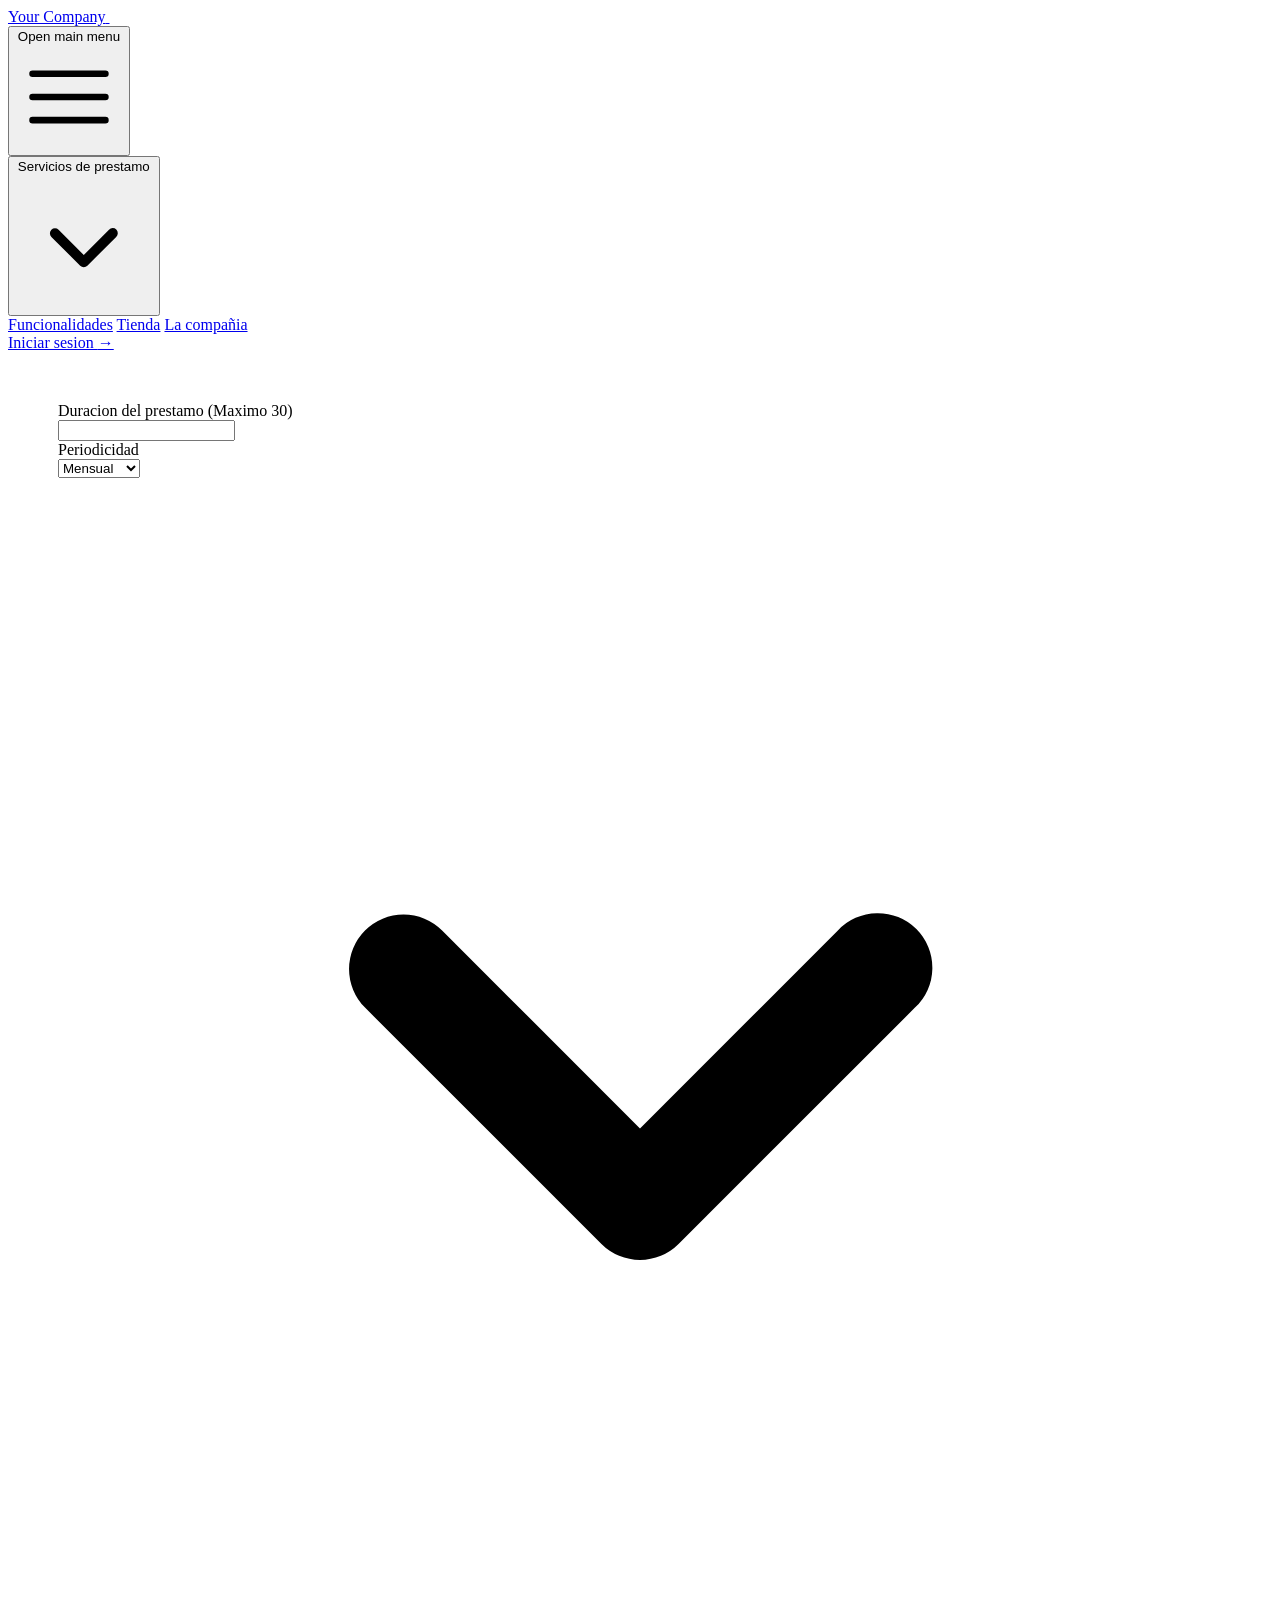
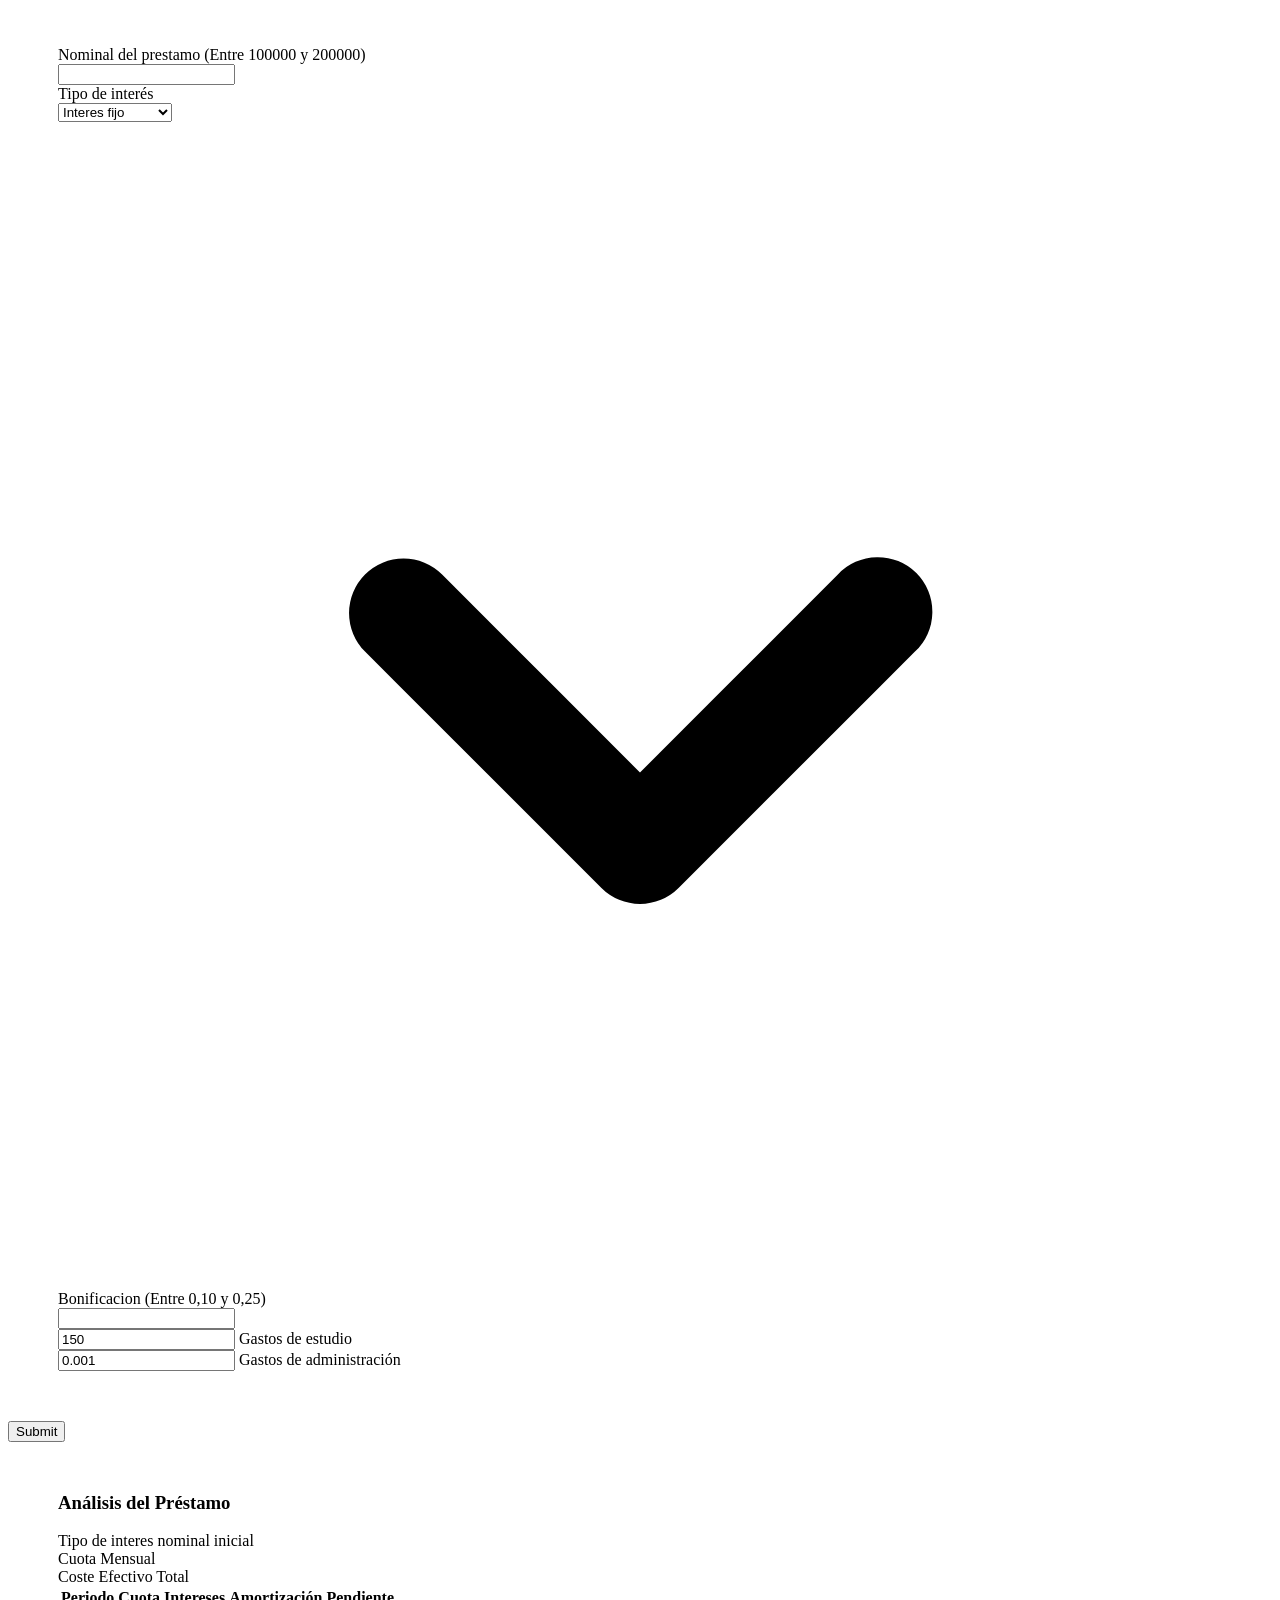
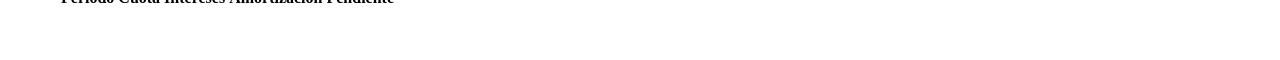
==== index.html @ 0142b844 "cambio nombres" ====
<!DOCTYPE html>
<html lang="en">

<head>
    <meta charset="UTF-8">
    <meta name="viewport" content="width=device-width, initial-scale=1.0">
    <title>Simulador Analisis</title>

    <script src="https://unpkg.com/@tailwindcss/browser@4"></script>

    <script src="https://cdn.jsdelivr.net/npm/@tailwindplus/elements@1" type="module"></script>
    
    <link rel="stylesheet" href="styles.css">

</head>

<header class="bg-white">
  <nav aria-label="Global" class="mx-auto flex max-w-7xl items-center justify-between p-6 lg:px-8">
    <div class="flex lg:flex-1">
      <a href="#" class="-m-1.5 p-1.5">
        <span class="sr-only">Your Company</span>
        <img src="https://tailwindcss.com/plus-assets/img/logos/mark.svg?color=indigo&shade=600" alt="" class="h-8 w-auto" />
      </a>
    </div>
    <div class="flex lg:hidden">
      <button type="button" command="show-modal" commandfor="mobile-menu" class="-m-2.5 inline-flex items-center justify-center rounded-md p-2.5 text-gray-700">
        <span class="sr-only">Open main menu</span>
        <svg viewBox="0 0 24 24" fill="none" stroke="currentColor" stroke-width="1.5" data-slot="icon" aria-hidden="true" class="size-6">
          <path d="M3.75 6.75h16.5M3.75 12h16.5m-16.5 5.25h16.5" stroke-linecap="round" stroke-linejoin="round" />
        </svg>
      </button>
    </div>
    <el-popover-group class="hidden lg:flex lg:gap-x-12">
      <div class="relative">
        <button popovertarget="desktop-menu-product" class="flex items-center gap-x-1 text-sm/6 font-semibold text-gray-900">
          Servicios de prestamo
          <svg viewBox="0 0 20 20" fill="currentColor" data-slot="icon" aria-hidden="true" class="size-5 flex-none text-gray-400">
            <path d="M5.22 8.22a.75.75 0 0 1 1.06 0L10 11.94l3.72-3.72a.75.75 0 1 1 1.06 1.06l-4.25 4.25a.75.75 0 0 1-1.06 0L5.22 9.28a.75.75 0 0 1 0-1.06Z" clip-rule="evenodd" fill-rule="evenodd" />
          </svg>
        </button>

        <el-popover id="desktop-menu-product" anchor="bottom" popover class="w-screen max-w-md overflow-hidden rounded-3xl bg-white shadow-lg outline-1 outline-gray-900/5 transition transition-discrete [--anchor-gap:--spacing(3)] backdrop:bg-transparent open:block data-closed:translate-y-1 data-closed:opacity-0 data-enter:duration-200 data-enter:ease-out data-leave:duration-150 data-leave:ease-in">
          <div class="p-4">
            <div class="group relative flex items-center gap-x-6 rounded-lg p-4 text-sm/6 hover:bg-gray-50">
              <div class="flex size-11 flex-none items-center justify-center rounded-lg bg-gray-50 group-hover:bg-white">
                <svg viewBox="0 0 24 24" fill="none" stroke="currentColor" stroke-width="1.5" data-slot="icon" aria-hidden="true" class="size-6 text-gray-600 group-hover:text-indigo-600">
                  <path d="M10.5 6a7.5 7.5 0 1 0 7.5 7.5h-7.5V6Z" stroke-linecap="round" stroke-linejoin="round" />
                  <path d="M13.5 10.5H21A7.5 7.5 0 0 0 13.5 3v7.5Z" stroke-linecap="round" stroke-linejoin="round" />
                </svg>
              </div>
              <div class="flex-auto">
                <a href="#" class="block font-semibold text-gray-900">
                  Analiticas
                  <span class="absolute inset-0"></span>
                </a>
                <p class="mt-1 text-gray-600">Get a better understanding of your traffic</p>
              </div>
            </div>
            <div class="group relative flex items-center gap-x-6 rounded-lg p-4 text-sm/6 hover:bg-gray-50">
              <div class="flex size-11 flex-none items-center justify-center rounded-lg bg-gray-50 group-hover:bg-white">
                <svg viewBox="0 0 24 24" fill="none" stroke="currentColor" stroke-width="1.5" data-slot="icon" aria-hidden="true" class="size-6 text-gray-600 group-hover:text-indigo-600">
                  <path d="M7.864 4.243A7.5 7.5 0 0 1 19.5 10.5c0 2.92-.556 5.709-1.568 8.268M5.742 6.364A7.465 7.465 0 0 0 4.5 10.5a7.464 7.464 0 0 1-1.15 3.993m1.989 3.559A11.209 11.209 0 0 0 8.25 10.5a3.75 3.75 0 1 1 7.5 0c0 .527-.021 1.049-.064 1.565M12 10.5a14.94 14.94 0 0 1-3.6 9.75m6.633-4.596a18.666 18.666 0 0 1-2.485 5.33" stroke-linecap="round" stroke-linejoin="round" />
                </svg>
              </div>
              <div class="flex-auto">
                <a href="#" class="block font-semibold text-gray-900">
                  Seguridad
                  <span class="absolute inset-0"></span>
                </a>
                <p class="mt-1 text-gray-600">Your customers’ data will be safe and secure</p>
              </div>
            </div>
            <div class="group relative flex items-center gap-x-6 rounded-lg p-4 text-sm/6 hover:bg-gray-50">
              <div class="flex size-11 flex-none items-center justify-center rounded-lg bg-gray-50 group-hover:bg-white">
                <svg viewBox="0 0 24 24" fill="none" stroke="currentColor" stroke-width="1.5" data-slot="icon" aria-hidden="true" class="size-6 text-gray-600 group-hover:text-indigo-600">
                  <path d="M13.5 16.875h3.375m0 0h3.375m-3.375 0V13.5m0 3.375v3.375M6 10.5h2.25a2.25 2.25 0 0 0 2.25-2.25V6a2.25 2.25 0 0 0-2.25-2.25H6A2.25 2.25 0 0 0 3.75 6v2.25A2.25 2.25 0 0 0 6 10.5Zm0 9.75h2.25A2.25 2.25 0 0 0 10.5 18v-2.25a2.25 2.25 0 0 0-2.25-2.25H6a2.25 2.25 0 0 0-2.25 2.25V18A2.25 2.25 0 0 0 6 20.25Zm9.75-9.75H18a2.25 2.25 0 0 0 2.25-2.25V6A2.25 2.25 0 0 0 18 3.75h-2.25A2.25 2.25 0 0 0 13.5 6v2.25a2.25 2.25 0 0 0 2.25 2.25Z" stroke-linecap="round" stroke-linejoin="round" />
                </svg>
              </div>
              <div class="flex-auto">
                <a href="#" class="block font-semibold text-gray-900">
                  Integracion
                  <span class="absolute inset-0"></span>
                </a>
                <p class="mt-1 text-gray-600">Connect with third-party tools</p>
              </div>
            </div>
            <div class="group relative flex items-center gap-x-6 rounded-lg p-4 text-sm/6 hover:bg-gray-50">
              <div class="flex size-11 flex-none items-center justify-center rounded-lg bg-gray-50 group-hover:bg-white">
                <svg viewBox="0 0 24 24" fill="none" stroke="currentColor" stroke-width="1.5" data-slot="icon" aria-hidden="true" class="size-6 text-gray-600 group-hover:text-indigo-600">
                  <path d="M16.023 9.348h4.992v-.001M2.985 19.644v-4.992m0 0h4.992m-4.993 0 3.181 3.183a8.25 8.25 0 0 0 13.803-3.7M4.031 9.865a8.25 8.25 0 0 1 13.803-3.7l3.181 3.182m0-4.991v4.99" stroke-linecap="round" stroke-linejoin="round" />
                </svg>
              </div>
              <div class="flex-auto">
                <a href="#" class="block font-semibold text-gray-900">
                  Automatizacion
                  <span class="absolute inset-0"></span>
                </a>
                <p class="mt-1 text-gray-600">Build strategic funnels that will convert</p>
              </div>
            </div>
          </div>
          <div class="grid grid-cols-2 divide-x divide-gray-900/5 bg-gray-50">
            <a href="#" class="flex items-center justify-center gap-x-2.5 p-3 text-sm/6 font-semibold text-gray-900 hover:bg-gray-100">
              <svg viewBox="0 0 20 20" fill="currentColor" data-slot="icon" aria-hidden="true" class="size-5 flex-none text-gray-400">
                <path d="M2 10a8 8 0 1 1 16 0 8 8 0 0 1-16 0Zm6.39-2.908a.75.75 0 0 1 .766.027l3.5 2.25a.75.75 0 0 1 0 1.262l-3.5 2.25A.75.75 0 0 1 8 12.25v-4.5a.75.75 0 0 1 .39-.658Z" clip-rule="evenodd" fill-rule="evenodd" />
              </svg>
              Ver demostracion
            </a>
            <a href="#" class="flex items-center justify-center gap-x-2.5 p-3 text-sm/6 font-semibold text-gray-900 hover:bg-gray-100">
              <svg viewBox="0 0 20 20" fill="currentColor" data-slot="icon" aria-hidden="true" class="size-5 flex-none text-gray-400">
                <path d="M2 3.5A1.5 1.5 0 0 1 3.5 2h1.148a1.5 1.5 0 0 1 1.465 1.175l.716 3.223a1.5 1.5 0 0 1-1.052 1.767l-.933.267c-.41.117-.643.555-.48.95a11.542 11.542 0 0 0 6.254 6.254c.395.163.833-.07.95-.48l.267-.933a1.5 1.5 0 0 1 1.767-1.052l3.223.716A1.5 1.5 0 0 1 18 15.352V16.5a1.5 1.5 0 0 1-1.5 1.5H15c-1.149 0-2.263-.15-3.326-.43A13.022 13.022 0 0 1 2.43 8.326 13.019 13.019 0 0 1 2 5V3.5Z" clip-rule="evenodd" fill-rule="evenodd" />
              </svg>
              Contactanos
            </a>
          </div>
        </el-popover>
      </div>

      <a href="#" class="text-sm/6 font-semibold text-gray-900">Funcionalidades</a>
      <a href="#" class="text-sm/6 font-semibold text-gray-900">Tienda</a>
      <a href="#" class="text-sm/6 font-semibold text-gray-900">La compañia</a>
    </el-popover-group>
    <div class="hidden lg:flex lg:flex-1 lg:justify-end">
      <a href="#" class="text-sm/6 font-semibold text-gray-900">Iniciar sesion <span aria-hidden="true">&rarr;</span></a>
    </div>
  </nav>
  <el-dialog>
    <dialog id="mobile-menu" class="backdrop:bg-transparent lg:hidden">
      <div tabindex="0" class="fixed inset-0 focus:outline-none">
        <el-dialog-panel class="fixed inset-y-0 right-0 z-50 w-full overflow-y-auto bg-white p-6 sm:max-w-sm sm:ring-1 sm:ring-gray-900/10">
          <div class="flex items-center justify-between">
            <a href="#" class="-m-1.5 p-1.5">
              <span class="sr-only">Your Company</span>
              <img src="https://tailwindcss.com/plus-assets/img/logos/mark.svg?color=indigo&shade=600" alt="" class="h-8 w-auto" />
            </a>
            <button type="button" command="close" commandfor="mobile-menu" class="-m-2.5 rounded-md p-2.5 text-gray-700">
              <span class="sr-only">Close menu</span>
              <svg viewBox="0 0 24 24" fill="none" stroke="currentColor" stroke-width="1.5" data-slot="icon" aria-hidden="true" class="size-6">
                <path d="M6 18 18 6M6 6l12 12" stroke-linecap="round" stroke-linejoin="round" />
              </svg>
            </button>
          </div>
          <div class="mt-6 flow-root">
            <div class="-my-6 divide-y divide-gray-500/10">
              <div class="space-y-2 py-6">
                <div class="-mx-3">
                  <button type="button" command="--toggle" commandfor="products" class="flex w-full items-center justify-between rounded-lg py-2 pr-3.5 pl-3 text-base/7 font-semibold text-gray-900 hover:bg-gray-50">
                    Product
                    <svg viewBox="0 0 20 20" fill="currentColor" data-slot="icon" aria-hidden="true" class="size-5 flex-none in-aria-expanded:rotate-180">
                      <path d="M5.22 8.22a.75.75 0 0 1 1.06 0L10 11.94l3.72-3.72a.75.75 0 1 1 1.06 1.06l-4.25 4.25a.75.75 0 0 1-1.06 0L5.22 9.28a.75.75 0 0 1 0-1.06Z" clip-rule="evenodd" fill-rule="evenodd" />
                    </svg>
                  </button>
                  <el-disclosure id="products" hidden class="mt-2 block space-y-2">
                    <a href="#" class="block rounded-lg py-2 pr-3 pl-6 text-sm/7 font-semibold text-gray-900 hover:bg-gray-50">Analytics</a>
                    <a href="#" class="block rounded-lg py-2 pr-3 pl-6 text-sm/7 font-semibold text-gray-900 hover:bg-gray-50">Engagement</a>
                    <a href="#" class="block rounded-lg py-2 pr-3 pl-6 text-sm/7 font-semibold text-gray-900 hover:bg-gray-50">Security</a>
                    <a href="#" class="block rounded-lg py-2 pr-3 pl-6 text-sm/7 font-semibold text-gray-900 hover:bg-gray-50">Integrations</a>
                    <a href="#" class="block rounded-lg py-2 pr-3 pl-6 text-sm/7 font-semibold text-gray-900 hover:bg-gray-50">Automations</a>
                    <a href="#" class="block rounded-lg py-2 pr-3 pl-6 text-sm/7 font-semibold text-gray-900 hover:bg-gray-50">Watch demo</a>
                    <a href="#" class="block rounded-lg py-2 pr-3 pl-6 text-sm/7 font-semibold text-gray-900 hover:bg-gray-50">Contact sales</a>
                  </el-disclosure>
                </div>
                <a href="#" class="-mx-3 block rounded-lg px-3 py-2 text-base/7 font-semibold text-gray-900 hover:bg-gray-50">Features</a>
                <a href="#" class="-mx-3 block rounded-lg px-3 py-2 text-base/7 font-semibold text-gray-900 hover:bg-gray-50">Marketplace</a>
                <a href="#" class="-mx-3 block rounded-lg px-3 py-2 text-base/7 font-semibold text-gray-900 hover:bg-gray-50">Company</a>
              </div>
              <div class="py-6">
                <a href="#" class="-mx-3 block rounded-lg px-3 py-2.5 text-base/7 font-semibold text-gray-900 hover:bg-gray-50">Log in</a>
              </div>
            </div>
          </div>
        </el-dialog-panel>
      </div>
    </dialog>
  </el-dialog>
</header>


<body>
    <div class="distancia">
        <form id="miFormulario">
            <div class="space-y-12">
                <div class="mt-10 grid grid-cols-1 gap-x-6 gap-y-8 sm:grid-cols-6">
                    <div class="sm:col-span-3">
                        <label for="first-name" class="block text-sm/6 font-medium text-gray-900">Duracion del
                            prestamo (Maximo 30)</label>
                        <div class="mt-2">
                            <input id="id_duracion_prestamo" type="text" name="duracion_prestamo"
                                class="block w-full rounded-md bg-white px-3 py-1.5 text-base text-gray-900 outline-1 -outline-offset-1 outline-gray-300 placeholder:text-gray-400 focus:outline-2 focus:-outline-offset-2 focus:outline-indigo-600 sm:text-sm/6" />
                        </div>
                    </div>

                    <div class="sm:col-span-3">
                        <label for="Periodicidad" class="block text-sm/6 font-medium text-gray-900">Periodicidad</label>
                        <div class="mt-2 grid grid-cols-1">
                            <select id="id_periodicidad" name="periodicidad"
                                class="col-start-1 row-start-1 w-full appearance-none rounded-md bg-white py-1.5 pr-8 pl-3 text-base text-gray-900 outline-1 -outline-offset-1 outline-gray-300 focus:outline-2 focus:-outline-offset-2 focus:outline-indigo-600 sm:text-sm/6">
                                <option value="12">Mensual</option>
                                <option value="4">Trimestral</option>
                                <option value="2">Semestral</option>
                                <option value="1">Anual</option>
                            </select>
                            <svg viewBox="0 0 16 16" fill="currentColor" data-slot="icon" aria-hidden="true"
                                class="pointer-events-none col-start-1 row-start-1 mr-2 size-5 self-center justify-self-end text-gray-500 sm:size-4">
                                <path
                                    d="M4.22 6.22a.75.75 0 0 1 1.06 0L8 8.94l2.72-2.72a.75.75 0 1 1 1.06 1.06l-3.25 3.25a.75.75 0 0 1-1.06 0L4.22 7.28a.75.75 0 0 1 0-1.06Z"
                                    clip-rule="evenodd" fill-rule="evenodd" />
                            </svg>
                        </div>
                    </div>

                    <div class="sm:col-span-3">
                        <label for="last-name" class="block text-sm/6 font-medium text-gray-900">Nominal del
                            prestamo (Entre 100000 y 200000)</label>
                        <div class="mt-2">
                            <input id="id_nominal" type="text" name="nominal" autocomplete="family-name"
                                class="block w-full rounded-md bg-white px-3 py-1.5 text-base text-gray-900 outline-1 -outline-offset-1 outline-gray-300 placeholder:text-gray-400 focus:outline-2 focus:-outline-offset-2 focus:outline-indigo-600 sm:text-sm/6" />
                        </div>

                    </div>

                    <div class="sm:col-span-3">
                        <label for="Interes" class="block text-sm/6 font-medium text-gray-900">Tipo de interés</label>
                        <div class="mt-2 grid grid-cols-1">
                            <select id="id_interes" name="interes"
                                class="col-start-1 row-start-1 w-full appearance-none rounded-md bg-white py-1.5 pr-8 pl-3 text-base text-gray-900 outline-1 -outline-offset-1 outline-gray-300 focus:outline-2 focus:-outline-offset-2 focus:outline-indigo-600 sm:text-sm/6">
                                <option value="1">Interes fijo </option>
                                <option value="0.5">Interes variable</option>
                            </select>
                            <svg viewBox="0 0 16 16" fill="currentColor" data-slot="icon" aria-hidden="true"
                                class="pointer-events-none col-start-1 row-start-1 mr-2 size-5 self-center justify-self-end text-gray-500 sm:size-4">
                                <path
                                    d="M4.22 6.22a.75.75 0 0 1 1.06 0L8 8.94l2.72-2.72a.75.75 0 1 1 1.06 1.06l-3.25 3.25a.75.75 0 0 1-1.06 0L4.22 7.28a.75.75 0 0 1 0-1.06Z"
                                    clip-rule="evenodd" fill-rule="evenodd" />
                            </svg>
                        </div>
                    </div>

                        <div class="sm:col-span-3">
                            <label for="last-name"
                                class="block text-sm/6 font-medium text-gray-900">Bonificacion (Entre 0,10 y 0,25)</label>
                            <div class="mt-2">
                                <input id="id_bonificacion" type="text" name="bonificacion"
                                    class="block w-full rounded-md bg-white px-3 py-1.5 text-base text-gray-900 outline-1 -outline-offset-1 outline-gray-300 placeholder:text-gray-400 focus:outline-2 focus:-outline-offset-2 focus:outline-indigo-600 sm:text-sm/6" />
                            </div>

                        </div>
                        <div class="relative mt-6">
                            <input type="text" id="disabled_outlined" name="gastos_estudio" value="150"
                                class="block px-2.5 pb-2.5 pt-4 w-full text-sm text-gray-900 bg-transparent rounded-lg border-1 border-gray-300 appearance-none focus:outline-none focus:ring-0 focus:border-indigo-600 peer"
                                placeholder="150 euros" readonly />

                            <label for="disabled_outlined"
                                class="absolute text-sm text-gray-500 duration-300 transform -translate-y-4 scale-75 top-2 z-10 origin-[0] bg-white px-2 peer-focus:px-2 peer-focus:text-indigo-600 peer-placeholder-shown:scale-100 peer-placeholder-shown:-translate-y-1/2 peer-placeholder-shown:top-1/2 peer-focus:top-2 peer-focus:scale-75 peer-focus:-translate-y-4 start-1">
                                Gastos de estudio
                            </label>
                        </div>

                        <div class="relative mt-6">
                            <input type="text" id="disabled_outlined" name="gastos_admin" value="0.001"
                                class="block px-2.5 pb-2.5 pt-4 w-full text-sm text-gray-900 bg-transparent rounded-lg border-1 border-gray-300 appearance-none focus:outline-none focus:ring-0 focus:border-indigo-600 peer"
                                placeholder="1 por mil" readonly />

                            <label for="disabled_outlined"
                                class="absolute text-sm text-gray-500 duration-300 transform -translate-y-4 scale-75 top-2 z-10 origin-[0] bg-white px-2 peer-focus:px-2 peer-focus:text-indigo-600 peer-placeholder-shown:scale-100 peer-placeholder-shown:-translate-y-1/2 peer-placeholder-shown:top-1/2 peer-focus:top-2 peer-focus:scale-75 peer-focus:-translate-y-4 start-1">
                                Gastos de administración
                            </label>
                        </div>
                    
                </div>
            </div>
    </div>

            <div class="mt-6 flex items-center justify-self-center gap-x-6">
                <input type="submit"
                    class="rounded-md bg-indigo-600 px-3 py-2 text-sm font-semibold text-white shadow-xs hover:bg-indigo-500 focus-visible:outline-2 focus-visible:outline-offset-2 focus-visible:outline-indigo-600"></input>
            </div>
        </form>
    </div>

    <div class="distancia">
        <div id="resultados" class="hidden p-4 mb-4 bg-white border border-gray-200 rounded-lg shadow-sm sm:p-6">
            <div class="items-center justify-between pb-4 mb-4 border-b border-gray-200 sm:flex">
                <h3 class="text-xl font-semibold text-gray-900">Análisis del Préstamo</h3>
            </div>
            
            <div class="grid grid-cols-1 gap-4 mb-6 sm:grid-cols-3">
                <div class="p-4 bg-blue-50 rounded-lg">
                    <dt class="text-sm font-medium text-blue-600 uppercase">Tipo de interes nominal inicial</dt>
                    <dd id="tin_anual" class="text-2xl font-extrabold text-blue-900"></dd>
                </div>
                <div class="p-4 bg-green-50 rounded-lg">
                    <dt class="text-sm font-medium text-green-600 uppercase">Cuota Mensual</dt>
                    <dd id="cuota_estandar" class="text-2xl font-extrabold text-green-900"></dd>
                </div>
                <div class="p-4 bg-purple-50 rounded-lg">
                    <dt class="text-sm font-medium text-purple-600 uppercase">Coste Efectivo Total</dt>
                    <dd id="coste_total_efectivo" class="text-2xl font-extrabold text-purple-900"></dd>
                </div>
            </div>

            <div class="relative overflow-x-auto shadow-md sm:rounded-lg">
                <table class="w-full text-sm text-right text-gray-500">
                    <thead class="text-xs text-gray-700 uppercase bg-gray-50">
                        <tr>
                            <th  class="px-6 py-3 text-center">Periodo</th>
                            <th  class="px-6 py-3">Cuota</th>
                            <th  class="px-6 py-3">Intereses</th>
                            <th  class="px-6 py-3">Amortización</th>
                            <th  class="px-6 py-3">Pendiente</th>
                        </tr>
                    </thead>
                    <tbody id="cuerpo_tabla">
                    
                    </tbody>
                </table>
            </div>
        </div>
    </div>
        

</body>

<script src="script.js"></script>

</html>
---- styles.css ----
.distancia{
    margin-left: 50px;
    margin-right: 50px;
    margin-top: 50px;
    margin-bottom: 50px;
}
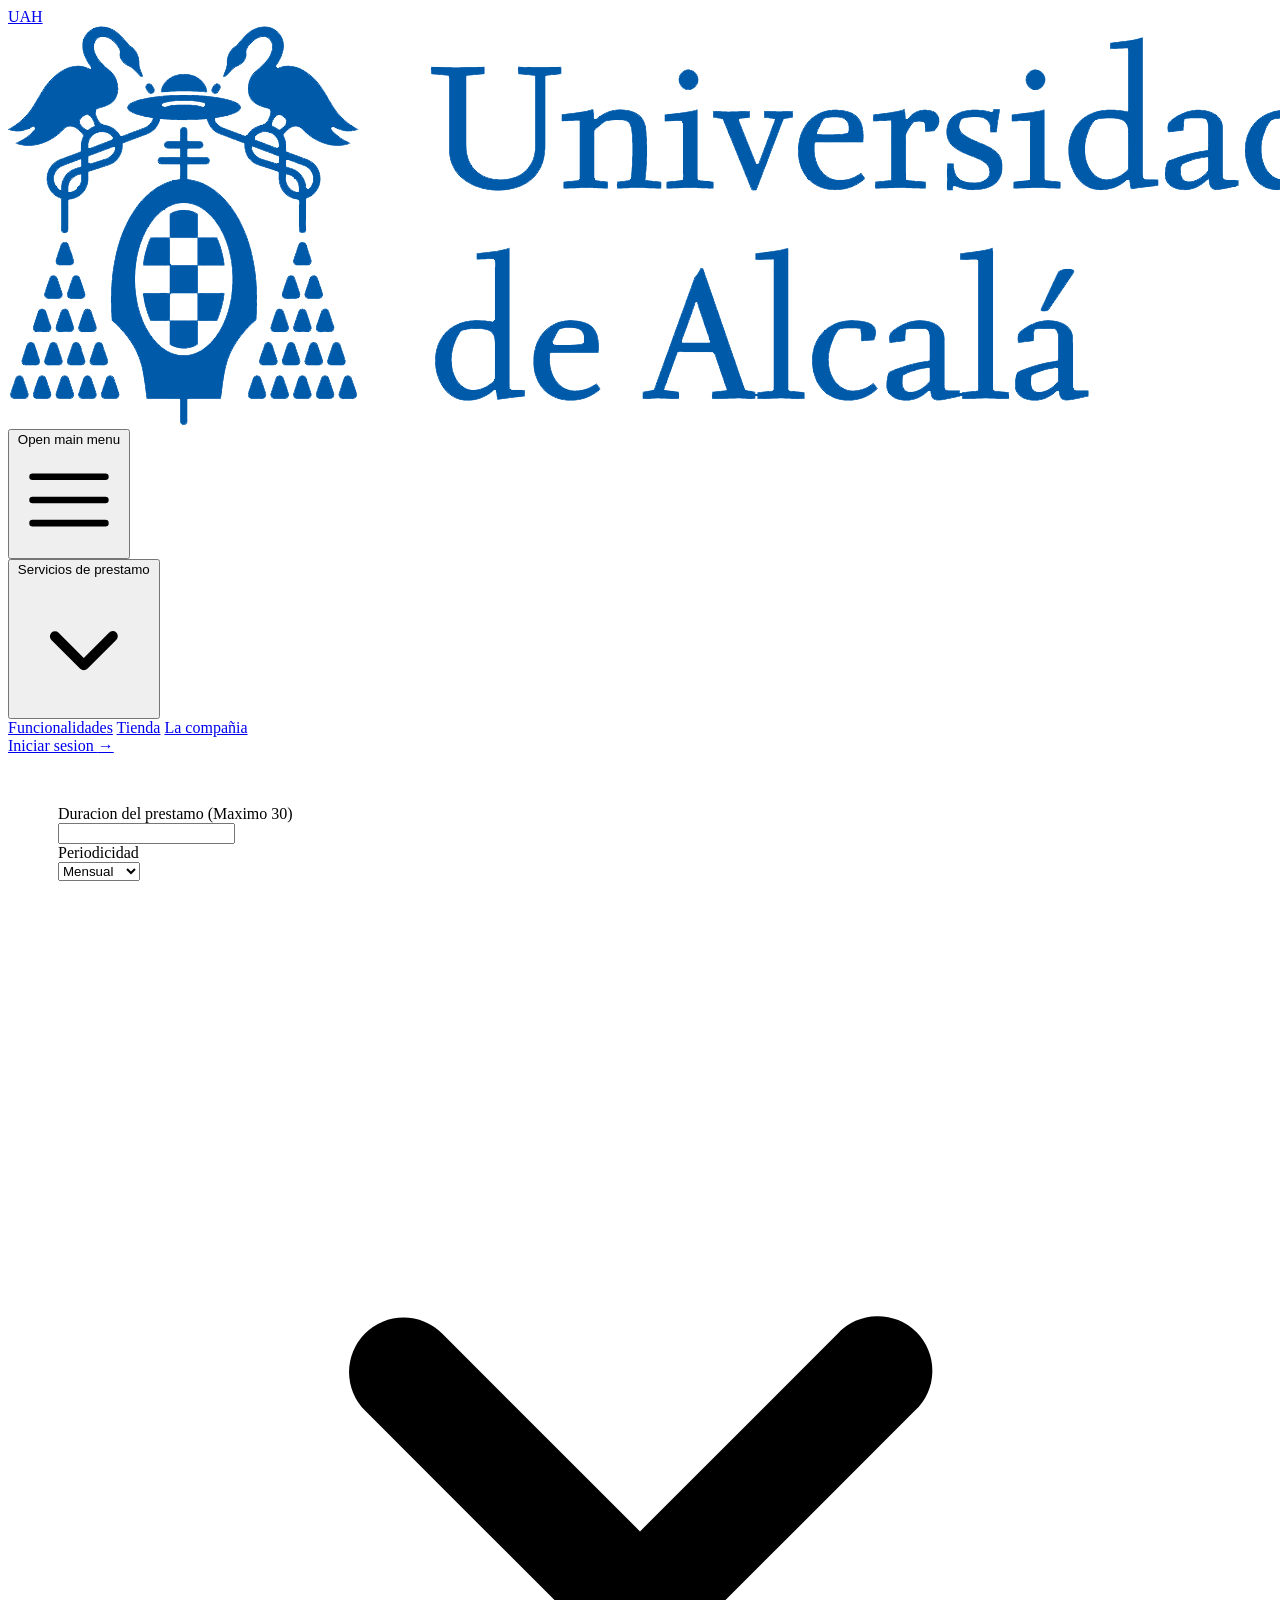
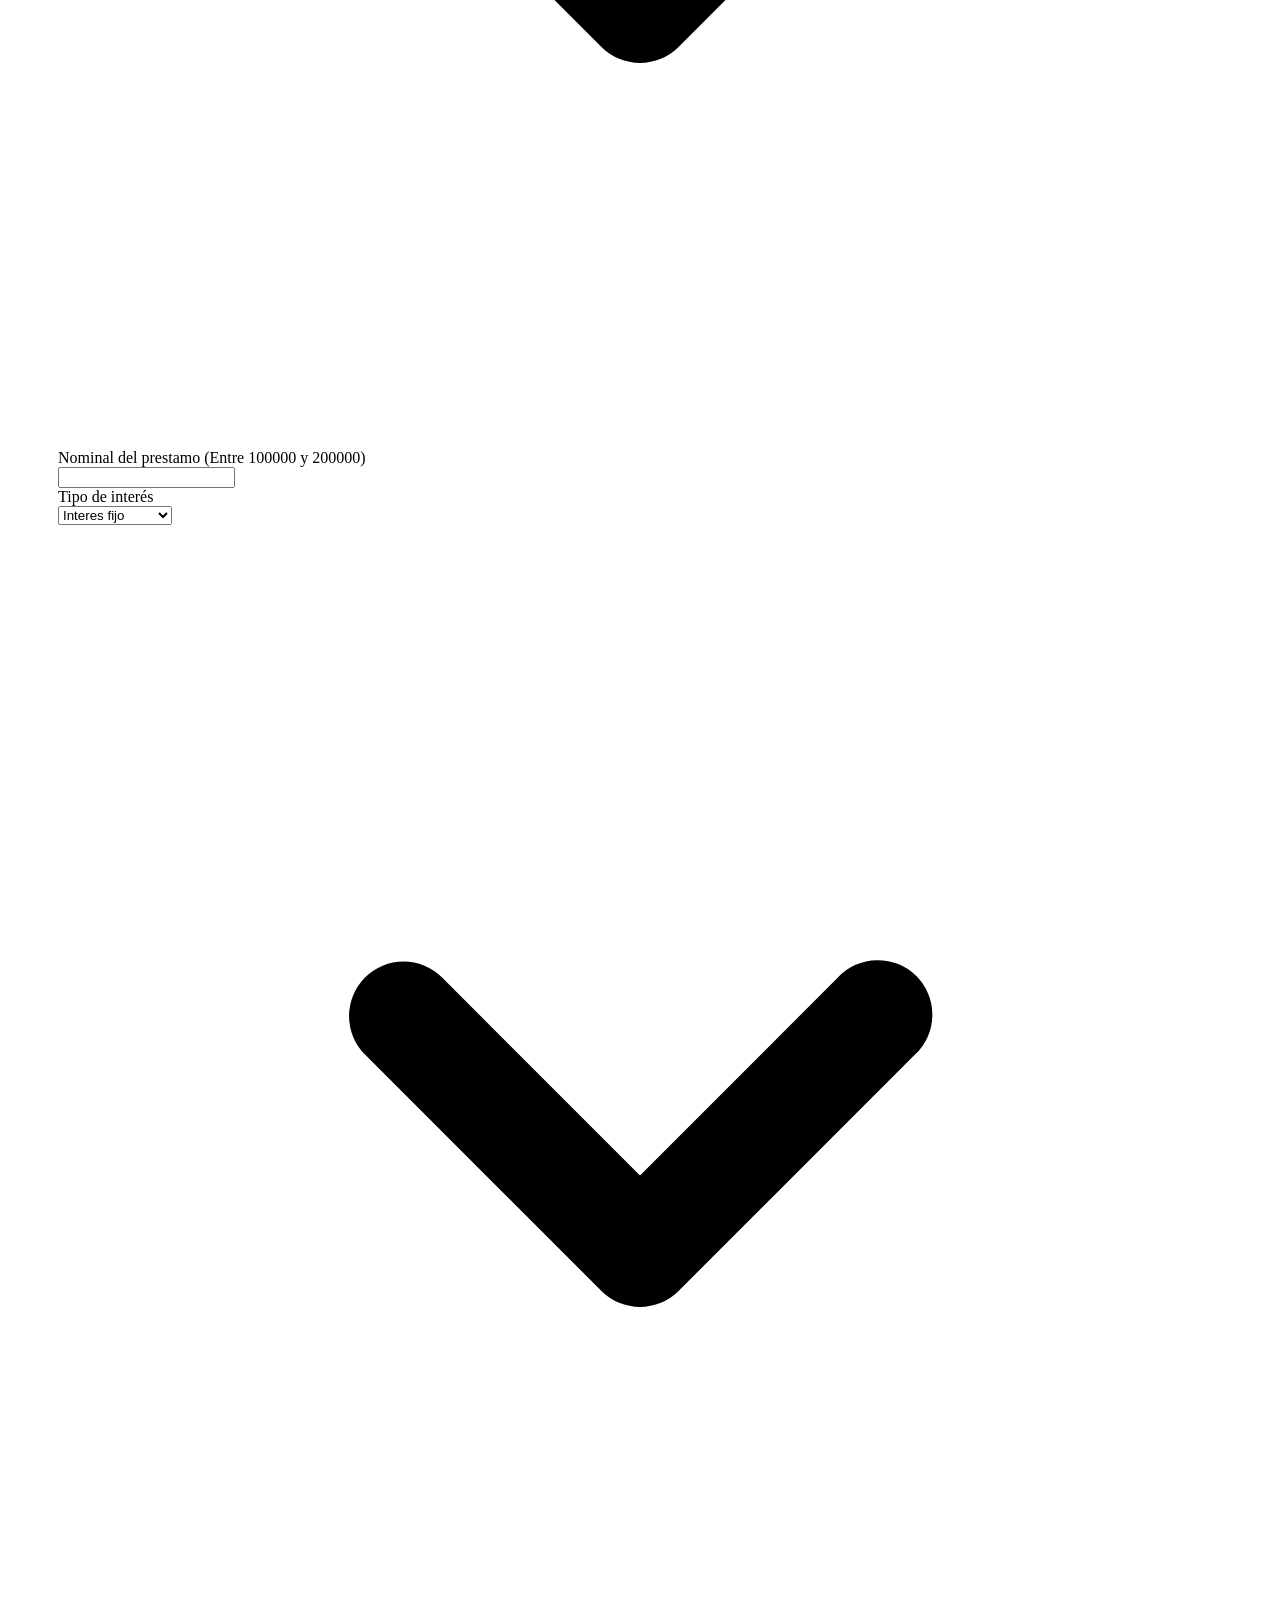
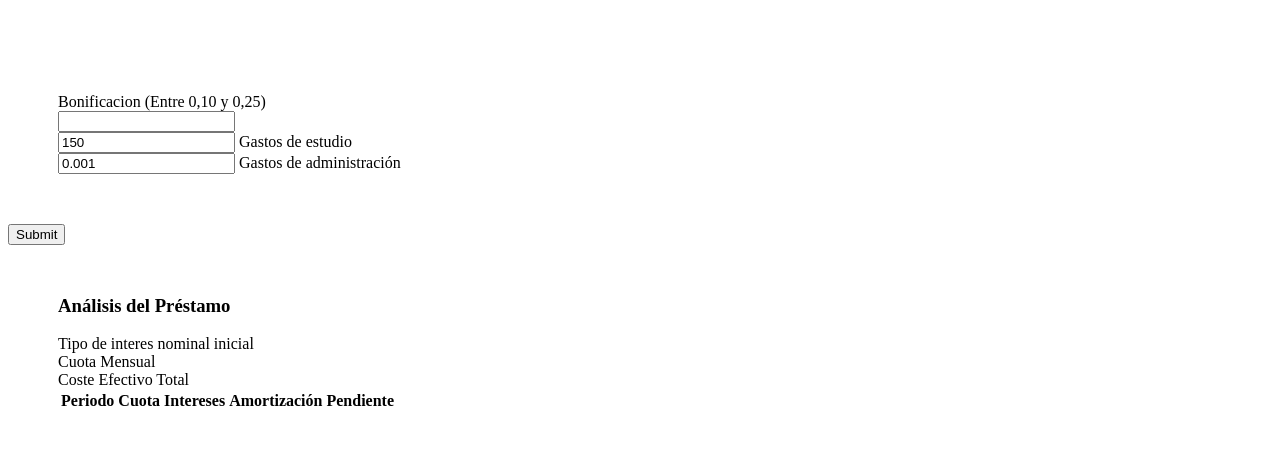
==== commit 7693d940: "cambio de logo" ====
--- a/index.html
+++ b/index.html
@@ -18,8 +18,8 @@
   <nav aria-label="Global" class="mx-auto flex max-w-7xl items-center justify-between p-6 lg:px-8">
     <div class="flex lg:flex-1">
       <a href="#" class="-m-1.5 p-1.5">
-        <span class="sr-only">Your Company</span>
-        <img src="https://tailwindcss.com/plus-assets/img/logos/mark.svg?color=indigo&shade=600" alt="" class="h-8 w-auto" />
+        <span class="sr-only">UAH</span>
+        <img src="uah.png" alt="" class="h-15 w-auto" />
       </a>
     </div>
     <div class="flex lg:hidden">
